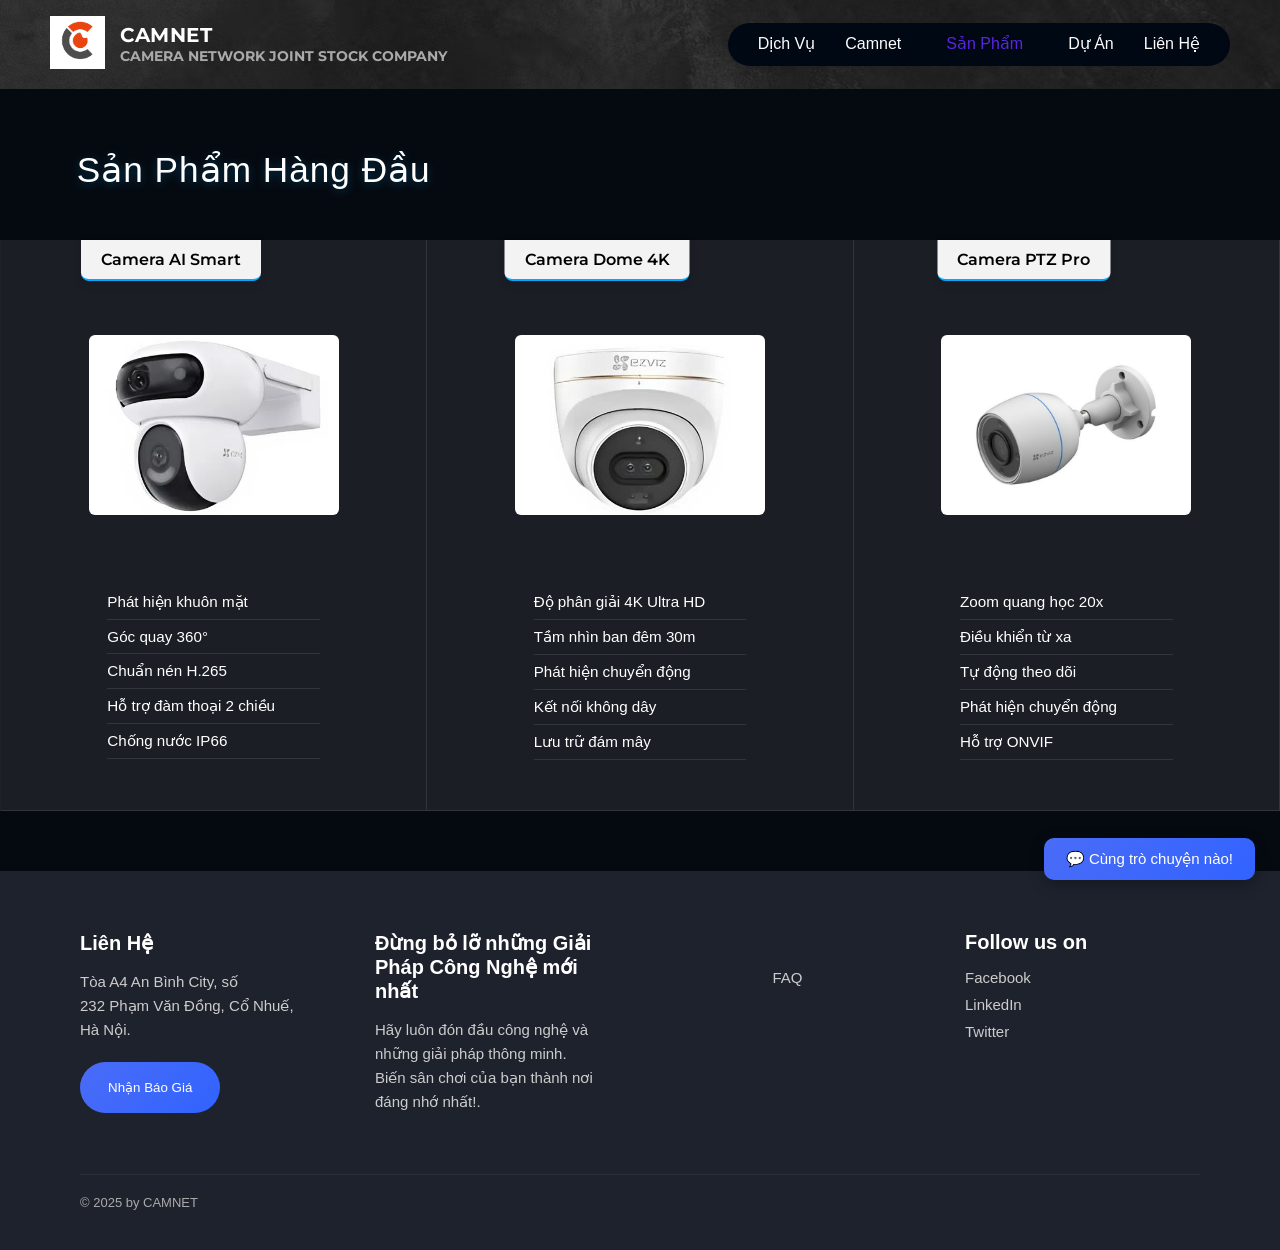
==== product.html @ b055cd1c "web var version 1" ====
<!DOCTYPE html>
<html lang="vi">
  <head>
    <meta charset="UTF-8" />
    <meta name="viewport" content="width=device-width, initial-scale=1.0" />
    <title>Camnet - Sản phẩm</title>
        <link
      href="https://fonts.googleapis.com/css2?family=Montserrat:wght@100;200;300;400;500;600;700;800;900&display=swap"
      rel="stylesheet">
      <link href="https://unpkg.com/aos@2.3.1/dist/aos.css" rel="stylesheet" />
    <link rel="stylesheet" href="assets/css/header.css" />
    <link rel="stylesheet" href="assets/css/footer.css" />
    <link rel="stylesheet" href="assets/css/product.css" />
  </head>

  <body>
    <div id="header-placeholder"></div>

   <section class="product-section">
      <h2 class="product-title" data-aos="fade-up">Sản Phẩm Hàng Đầu</h2>

      <div class="product-container">
        <!-- Sản phẩm 1 -->
        <div class="product-card" data-aos="zoom-in" data-aos-delay="100">
          <div class="product-header">Camera AI Smart</div>
          <img src="assets/img/cam1.jpeg" alt="Camera 1" class="product-image" />
          <ul class="product-list">
            <li>Phát hiện khuôn mặt</li>
            <li>Góc quay 360°</li>
            <li>Chuẩn nén H.265</li>
            <li>Hỗ trợ đàm thoại 2 chiều</li>
            <li>Chống nước IP66</li>
          </ul>
        </div>

        <!-- Sản phẩm 2 -->
        <div class="product-card" data-aos="zoom-in" data-aos-delay="200">
          <div class="product-header">Camera Dome 4K</div>
          <img src="assets/img/cam2.jpeg" alt="Camera 2" class="product-image" />
          <ul class="product-list">
            <li>Độ phân giải 4K Ultra HD</li>
            <li>Tầm nhìn ban đêm 30m</li>
            <li>Phát hiện chuyển động</li>
            <li>Kết nối không dây</li>
            <li>Lưu trữ đám mây</li>
          </ul>
        </div>

        <!-- Sản phẩm 3 -->
        <div class="product-card" data-aos="zoom-in" data-aos-delay="300">
          <div class="product-header">Camera PTZ Pro</div>
          <img src="assets/img/ddd.jpg" alt="Camera 3" class="product-image" />
          <ul class="product-list">
            <li>Zoom quang học 20x</li>
            <li>Điều khiển từ xa</li>
            <li>Tự động theo dõi</li>
            <li>Phát hiện chuyển động</li>
            <li>Hỗ trợ ONVIF</li>
          </ul>
        </div>
      </div>
    </section>

    <div id="footer-placeholder"></div>
<script src="https://unpkg.com/aos@2.3.1/dist/aos.js"></script>
    <script src="assets/js/index.js"></script>
  </body>
</html>
---- assets/css/header.css ----
* {
  margin: 0;
  padding: 0;
  box-sizing: border-box;
}

html,
body {
  width: 100%;
  height: 100%;
}

.header {
  background-image: url('../img/nav.avif'); 
  background-size: cover;       
  background-position: center;   
  background-repeat: no-repeat; 
  color: #fff;
  padding: 0;
  width: 100vw;
  
}
.company-link {
  text-decoration: none;
  color: inherit; 
}

.nav-list li a.active {
  color: #5b25e4 !important;
  font-weight: bold;
  padding: 8px 15px;
  border-radius: 15px;
}

.header-container {
  display: flex;
  justify-content: space-between;
  align-items: center;
  padding: 15px 50px;
}

.logo-section {
  display: flex;
  align-items: center;
  gap: 15px;
}

.logo {
  height: 55px;
  width: 55px;
  object-fit: contain;
}

.company-info h1 {
  font-size: 20px;
  font-family: "montserrat", sans-serif;
  font-weight: 700;
  color: #fff;
  letter-spacing: 0.5px;
}

.company-info p {
  font-family: "montserrat", sans-serif;
  font-size: 14px;
  font-weight: bold;
  color: rgb(170, 170, 170);
  line-height: 1.4em;
}

 
.navbar .nav-list {
  list-style: none;
  display: flex;
  gap: 30px;
  margin: 0;
  padding: 10px 30px;
  background-color: #000814;
  border-radius: 30px;
}

.navbar .nav-list li a {
  color: #fffdfd;
  text-decoration: none;
  font-size: 16px;
  font-weight: normal;
  line-height: 1.4em;
  font-family: "proxima-n-w01-reg", sans-serif;
  transition: color 0.3s ease;
}

.navbar .nav-list li a:hover {
  color: #4a90e2; 
}

 
@media (max-width: 768px) {
  .header-container {
    flex-direction: column;
    align-items: flex-start;
    gap: 10px;
  }

  .navbar .nav-list {
    flex-wrap: wrap;
    padding: 10px 20px;
  }
}
---- assets/css/footer.css ----
* {
  margin: 0;
  padding: 0;
  box-sizing: border-box;
}

.footer {
  width: 100%;
  background-color: #1e222d;  
  color: #ddd;
  font-family: "Segoe UI", sans-serif;
  position: relative;
  padding: 60px 80px 40px;
}

.footer-container {
  display: grid;
  grid-template-columns: repeat(4, 1fr);
  gap: 60px;
}

 
.footer-column h3 {
  font-size: 20px;
  font-weight: 600;
  margin-bottom: 15px;
  color: #fff;
}

.footer-column p {
  font-size: 15px;
  color: #ccc;
  line-height: 1.6;
  margin-bottom: 20px;
}

.footer-column a {
  display: block;
  color: #ccc;
  text-decoration: none;
  font-size: 15px;
  margin-bottom: 10px;
  transition: color 0.3s;
}

.footer-column a:hover {
  color: #4a90e2;
}

 
.quote-btn {
  background: linear-gradient(135deg, #4a6cf7, #3163ff);
  color: white;
  padding: 18px 28px;
  border: none;
  border-radius: 30px;
  cursor: pointer;
  font-weight: 500;
  transition: opacity 0.3s;
}

.quote-btn:hover {
  opacity: 0.9;
}

 
.footer-bottom {
  margin-top: 40px;
  border-top: 1px solid #2a2f3c;
  padding-top: 20px;
  text-align: left;
  color: #aaa;
  font-size: 13px;
}

 
.chat-btn {
  position: fixed;
  bottom: 20px;
  right: 25px;
  background: linear-gradient(135deg, #4a6cf7, #3163ff);
  color: white;
  border: none;
  border-radius: 10px;
  padding: 12px 22px;
  font-size: 15px;
  cursor: pointer;
  box-shadow: 0 4px 15px rgba(0, 0, 0, 0.3);
  transition: transform 0.2s;
}

.chat-btn:hover {
  transform: scale(1.05);
}

 
@media (max-width: 992px) {
  .footer-container {
    grid-template-columns: 1fr 1fr;
  }
}

@media (max-width: 600px) {
  .footer-container {
    grid-template-columns: 1fr;
  }

  .footer {
    padding: 40px 20px;
  }

  .chat-btn {
    font-size: 14px;
    padding: 10px 18px;
  }
}
---- assets/css/product.css ----
body {
  margin: 0;
  font-family: "Segoe UI", sans-serif;
  background-color: #050a10;
  color: #fff;
  overflow-x: hidden;
}

html::-webkit-scrollbar {
  display: none;
}

.product-title {
  text-align: left; /* Căn trái */
  font-size: 2.2rem;
  font-weight: 500;
  padding: 60px 0 50px;
  margin: 0 6%;
  letter-spacing: 1px;
  text-shadow: 0 2px 10px rgba(0, 170, 255, 0.3);
  position: relative;
  width: fit-content; /* chỉ chiếm đúng độ dài text */
}

/* Container */
.product-container {
  display: flex;
  justify-content: center;
  align-items: stretch;
  flex-wrap: wrap;
  border-left: 1px solid rgba(255, 255, 255, 0.1);
  width: 100%;
  margin: 0 auto 60px;
}

/* Card sản phẩm */
.product-card {
  background-color: #1b1e25;
  flex: 1 1 300px;
  min-width: 280px;
  max-width: 500px;
  border-right: 1px solid rgba(255, 255, 255, 0.1);
  border-bottom: 1px solid rgba(255, 255, 255, 0.1);
  display: flex;
  flex-direction: column;
  align-items: center;
  position: relative;
  transition: transform 0.4s ease, box-shadow 0.4s ease, background 0.4s ease;
  padding-top: 55px; /* để chừa chỗ cho header */
  box-sizing: border-box;
}

.product-card::before {
  content: "";
  position: absolute;
  inset: 0;
  background: radial-gradient(circle at top, rgba(0, 170, 255, 0.15), transparent 70%);
  opacity: 0;
  transition: opacity 0.5s ease;
}

.product-card:hover::before {
  opacity: 1;
}



.product-card:hover {
  transform: translateY(-4px);
  box-shadow: 0 6px 18px rgba(0, 0, 0, 0.4);
}

.product-header {
  position: absolute;
  top: 0;
  left: 40%;
  transform: translateX(-50%); /* căn giữa */
  background: rgba(255, 255, 255, 0.95);
  color: #000;
  font-weight: 600;
  font-size: 1rem;
  text-align: center;
  padding: 10px 20px;
  border-bottom: 2px solid #00aaff;
  border-radius: 0 0 8px 8px;
  font-family: "Montserrat", sans-serif;
  z-index: 2;
  box-shadow: 0 3px 10px rgba(0,0,0,0.15);
  width: fit-content; /* 🔥 chỉ chiếm vừa nội dung */
  min-width: 150px; /* bằng với chiều rộng ảnh */
}


.product-image {
  width: 250px;
  height: 180px;
  object-fit: cover;
  border-radius: 6px;
  margin-bottom: 20px;
  background-color: #0d1117;
    transition: transform 0.4s ease, box-shadow 0.3s ease;
  margin-top: 40px; /* để tránh header đè lên */
}

.product-card:hover .product-image {
  transform: scale(1.05);
  box-shadow: 0 6px 20px rgba(0, 170, 255, 0.25);
}


/* Danh sách đặc điểm */
.product-list {
  list-style: none;
  padding: 50px 0;
  margin: 0;
  width: 50%;
}

.product-list li {
  padding: 8px 0;
  border-bottom: 1px solid rgba(255, 255, 255, 0.1);
  font-weight: 500;
  font-size: 0.95rem;
}

/* Giảm khoảng trống khi màn hình nhỏ */
@media (max-width: 900px) {
  .product-card {
    flex: 1 1 45%;
  }
}

@media (max-width: 600px) {
  .product-card {
    flex: 1 1 100%;
  }
}
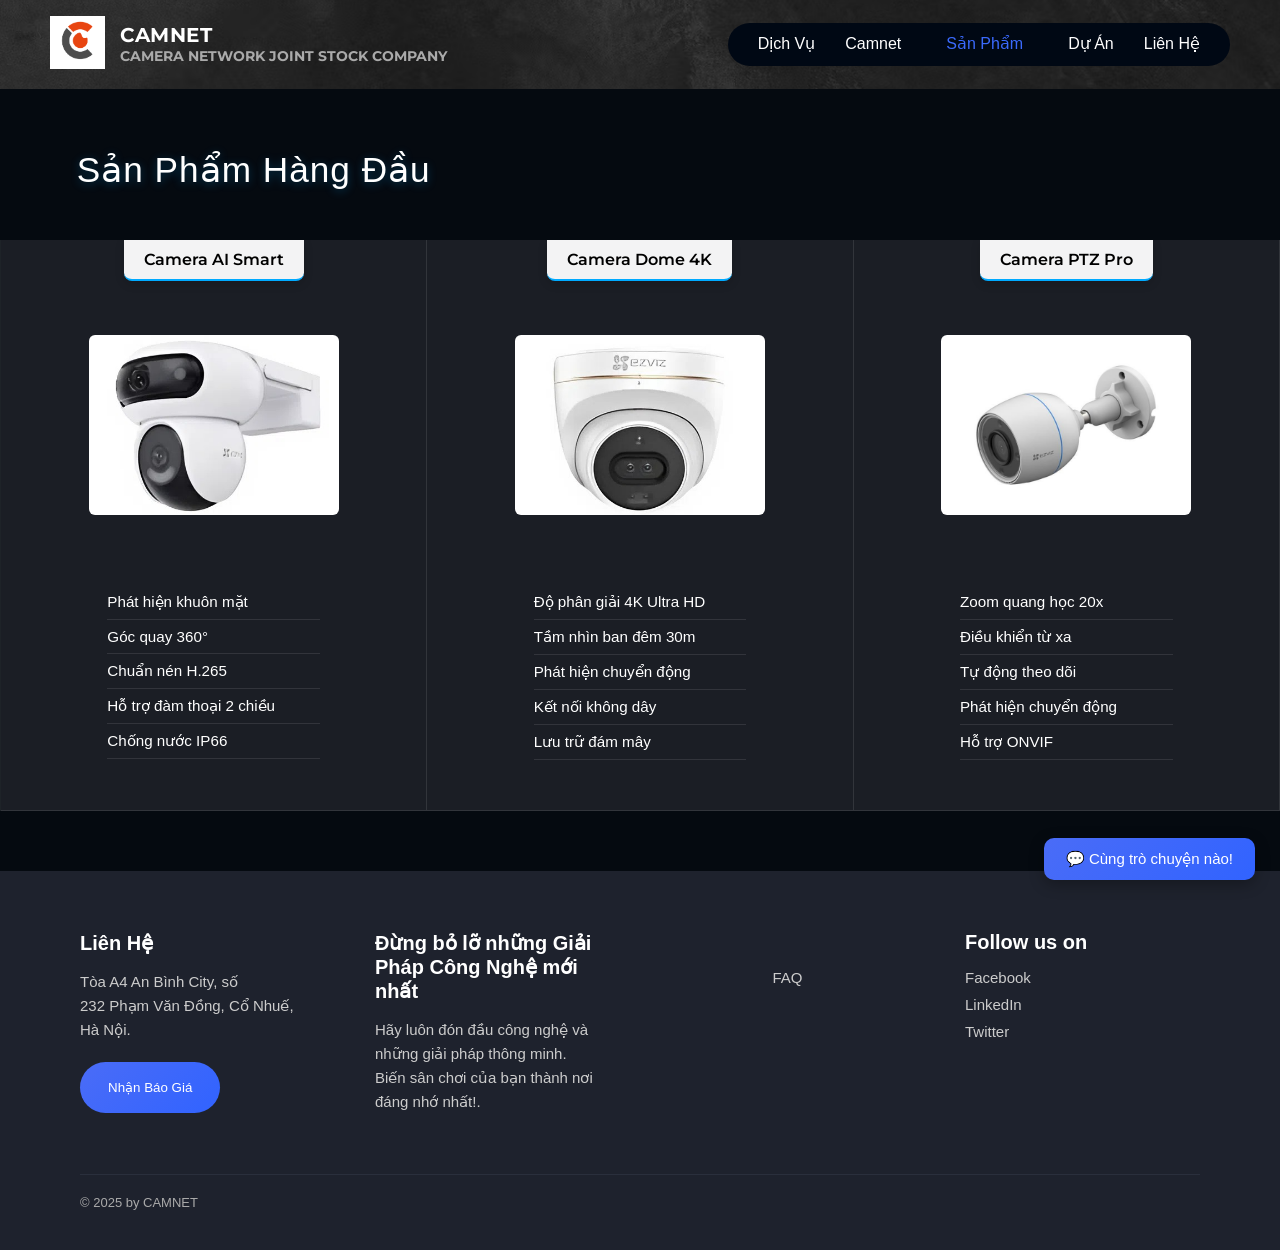
==== commit 593e9edd: "Update code animation" ====
--- a/product.html
+++ b/product.html
@@ -4,10 +4,10 @@
     <meta charset="UTF-8" />
     <meta name="viewport" content="width=device-width, initial-scale=1.0" />
     <title>Camnet - Sản phẩm</title>
-        <link
+    <link
       href="https://fonts.googleapis.com/css2?family=Montserrat:wght@100;200;300;400;500;600;700;800;900&display=swap"
-      rel="stylesheet">
-      <link href="https://unpkg.com/aos@2.3.1/dist/aos.css" rel="stylesheet" />
+      rel="stylesheet"
+    />
     <link rel="stylesheet" href="assets/css/header.css" />
     <link rel="stylesheet" href="assets/css/footer.css" />
     <link rel="stylesheet" href="assets/css/product.css" />
@@ -16,12 +16,12 @@
   <body>
     <div id="header-placeholder"></div>
 
-   <section class="product-section">
-      <h2 class="product-title" data-aos="fade-up">Sản Phẩm Hàng Đầu</h2>
+    <section class="product-section">
+      <h2 class="product-title">Sản Phẩm Hàng Đầu</h2>
 
       <div class="product-container">
         <!-- Sản phẩm 1 -->
-        <div class="product-card" data-aos="zoom-in" data-aos-delay="100">
+        <div class="product-card">
           <div class="product-header">Camera AI Smart</div>
           <img src="assets/img/cam1.jpeg" alt="Camera 1" class="product-image" />
           <ul class="product-list">
@@ -34,7 +34,7 @@
         </div>
 
         <!-- Sản phẩm 2 -->
-        <div class="product-card" data-aos="zoom-in" data-aos-delay="200">
+        <div class="product-card">
           <div class="product-header">Camera Dome 4K</div>
           <img src="assets/img/cam2.jpeg" alt="Camera 2" class="product-image" />
           <ul class="product-list">
@@ -47,7 +47,7 @@
         </div>
 
         <!-- Sản phẩm 3 -->
-        <div class="product-card" data-aos="zoom-in" data-aos-delay="300">
+        <div class="product-card">
           <div class="product-header">Camera PTZ Pro</div>
           <img src="assets/img/ddd.jpg" alt="Camera 3" class="product-image" />
           <ul class="product-list">
@@ -62,7 +62,6 @@
     </section>
 
     <div id="footer-placeholder"></div>
-<script src="https://unpkg.com/aos@2.3.1/dist/aos.js"></script>
     <script src="assets/js/index.js"></script>
   </body>
 </html>
--- a/assets/css/header.css
+++ b/assets/css/header.css
@@ -16,7 +16,7 @@
   background-size: cover;       
   background-position: center;   
   background-repeat: no-repeat; 
-  color: #fff;
+  color: white;
   padding: 0;
   width: 100vw;
   
@@ -27,7 +27,7 @@
 }
 
 .nav-list li a.active {
-  color: #5b25e4 !important;
+  color: #3a6afd !important;
   font-weight: bold;
   padding: 8px 15px;
   border-radius: 15px;
@@ -80,7 +80,7 @@
 }
 
 .navbar .nav-list li a {
-  color: #fffdfd;
+  color: #ffffff;
   text-decoration: none;
   font-size: 16px;
   font-weight: normal;
--- a/assets/css/footer.css
+++ b/assets/css/footer.css
@@ -82,6 +82,7 @@
   color: white;
   border: none;
   border-radius: 10px;
+  z-index: 1000;
   padding: 12px 22px;
   font-size: 15px;
   cursor: pointer;
--- a/assets/css/product.css
+++ b/assets/css/product.css
@@ -11,7 +11,7 @@
 }
 
 .product-title {
-  text-align: left; /* Căn trái */
+  text-align: left;
   font-size: 2.2rem;
   font-weight: 500;
   padding: 60px 0 50px;
@@ -19,7 +19,7 @@
   letter-spacing: 1px;
   text-shadow: 0 2px 10px rgba(0, 170, 255, 0.3);
   position: relative;
-  width: fit-content; /* chỉ chiếm đúng độ dài text */
+  width: fit-content;
 }
 
 /* Container */
@@ -38,18 +38,19 @@
   background-color: #1b1e25;
   flex: 1 1 300px;
   min-width: 280px;
-  max-width: 500px;
+  max-width: 550px;
   border-right: 1px solid rgba(255, 255, 255, 0.1);
   border-bottom: 1px solid rgba(255, 255, 255, 0.1);
   display: flex;
   flex-direction: column;
   align-items: center;
   position: relative;
-  transition: transform 0.4s ease, box-shadow 0.4s ease, background 0.4s ease;
-  padding-top: 55px; /* để chừa chỗ cho header */
+  padding-top: 55px;
   box-sizing: border-box;
+  overflow: hidden;
 }
 
+/* Hiệu ứng ánh sáng */
 .product-card::before {
   content: "";
   position: absolute;
@@ -63,18 +64,58 @@
   opacity: 1;
 }
 
-
-
+/* Hover */
 .product-card:hover {
   transform: translateY(-4px);
   box-shadow: 0 6px 18px rgba(0, 0, 0, 0.4);
 }
 
+/* -------------------- */
+/* ✨ ANIMATION TÙY CHỈNH ✨ */
+/* -------------------- */
+
+/* Header trượt từ trên xuống */
+@keyframes slideDown {
+  0% {
+    transform: translateY(-40px);
+    opacity: 0;
+  }
+  100% {
+    transform: translateY(0);
+    opacity: 1;
+  }
+}
+
+/* Hình và danh sách trượt từ trái qua */
+@keyframes slideInLeft {
+  0% {
+    transform: translateX(-50px);
+    opacity: 0;
+  }
+  100% {
+    transform: translateX(0);
+    opacity: 1;
+  }
+}
+
+/* Áp dụng animation */
+.product-card {
+  opacity: 0;
+  transform: translateY(20px);
+  animation: fadeIn 0.5s ease forwards;
+}
+
+@keyframes fadeIn {
+  to {
+    opacity: 1;
+    transform: translateY(0);
+  }
+}
+
 .product-header {
   position: absolute;
   top: 0;
-  left: 40%;
-  transform: translateX(-50%); /* căn giữa */
+  transform: translateX(-50%);
   background: rgba(255, 255, 255, 0.95);
   color: #000;
   font-weight: 600;
@@ -85,11 +126,13 @@
   border-radius: 0 0 8px 8px;
   font-family: "Montserrat", sans-serif;
   z-index: 2;
-  box-shadow: 0 3px 10px rgba(0,0,0,0.15);
-  width: fit-content; /* 🔥 chỉ chiếm vừa nội dung */
-  min-width: 150px; /* bằng với chiều rộng ảnh */
+  box-shadow: 0 3px 10px rgba(0, 0, 0, 0.15);
+  width: fit-content;
+  min-width: 150px;
+  animation: slideDown 0.8s ease forwards;
+  animation-delay: 0.3s;
+  opacity: 0;
 }
-
 
 .product-image {
   width: 250px;
@@ -98,22 +141,26 @@
   border-radius: 6px;
   margin-bottom: 20px;
   background-color: #0d1117;
-    transition: transform 0.4s ease, box-shadow 0.3s ease;
-  margin-top: 40px; /* để tránh header đè lên */
+  margin-top: 40px;
+  transition: transform 0.4s ease, box-shadow 0.3s ease;
+  animation: slideInLeft 0.8s ease forwards;
+  animation-delay: 0.5s;
+  opacity: 0;
+}
+
+.product-list {
+  list-style: none;
+  padding: 50px 0;
+  margin: 0;
+  width: 50%;
+  animation: slideInLeft 0.8s ease forwards;
+  animation-delay: 0.7s;
+  opacity: 0;
 }
 
 .product-card:hover .product-image {
   transform: scale(1.05);
   box-shadow: 0 6px 20px rgba(0, 170, 255, 0.25);
-}
-
-
-/* Danh sách đặc điểm */
-.product-list {
-  list-style: none;
-  padding: 50px 0;
-  margin: 0;
-  width: 50%;
 }
 
 .product-list li {
@@ -123,7 +170,7 @@
   font-size: 0.95rem;
 }
 
-/* Giảm khoảng trống khi màn hình nhỏ */
+/* Responsive */
 @media (max-width: 900px) {
   .product-card {
     flex: 1 1 45%;
